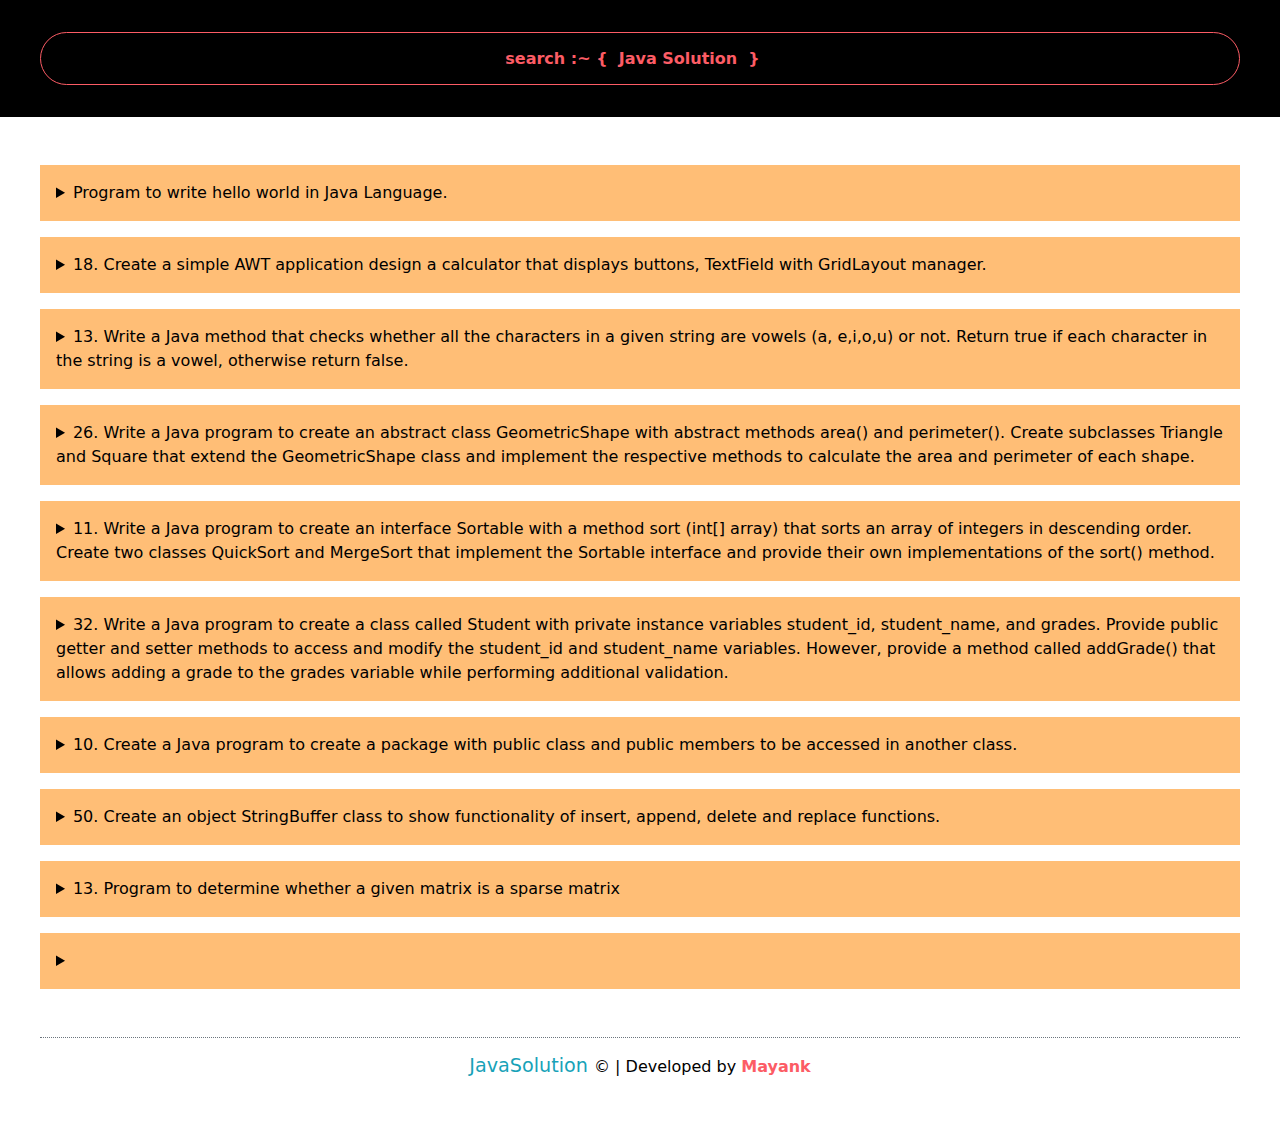
==== solution.html @ 36832c14 "Update ./solution" ====
<!DOCTYPE html>
<!--
-   JavaSolution
-   https://github.com/MayankDevil/
-   Developed by Mayank
-   HTML : ./solution.html
-->
<html lang="en">

<head>
    <meta charset="UTF-8">
    <meta http-equiv="X-UA-Compatible" content="IE=edge">
    <meta name="viewport" content="width=device-width, initial-scale=1.0">
    <title> MayankDevil </title>
    <!--
        ---------
        | style |
        ---------
    -->
    <link rel="stylesheet" href="css/style.css">
</head>

<body>
    <!--
        --------
        | main |
        --------
    -->
    <main>
        <!--
            [ serach section ]
        -->
        <section id="search">

            <div class="container">

                <!-- <div id="pointer"> search&nbsp;:~ </div> -->

                <input type="search" name="search" id="bar" placeholder="search :~ {  Java Solution  }">

                <!-- <a href="https://github.com/MayankDevil." class="btn"> About </a> -->

            </div>

        </section>
        <!--
            [ content section ]
        -->
        <section id="content">

            <div class="container">
            <!--
                -   #content .container target
                -
                -
            -->
            </div>

        </section>
        <!--
            [ footer section ]
        -->
        <footer id="footer">
            
            <div class="container">

                <a href="https://github.com/MayankDevil/" class="brand-name"> JavaSolution </a>
                
                &copy; | Developed by
                
                <a href="https://mastermayank.w3spaces.com" class="author">Mayank</a>
                        
            </div>
        
        </footer>


    </main>
    <!--
        ----------
        | script |
        ----------
    -->
    <script src="js/programData.js"></script>
    <script src="js/script.js"></script>
    
</body>

</html>
<!-- the end -->
---- css/style.css ----
/*
-   JavaSolution
-   https://github.com/MayankDevil/
-   Developed by Mayank
-   CSS : ./css/style.css
*/
*{
    user-select: none;
    margin:0;
    padding: 0;
    font-family:system-ui,-apple-system,"Segoe UI",Roboto,"Helvetica Neue","Noto Sans","Liberation Sans",Arial,sans-serif,"Apple Color Emoji";
    color:var(--gary);
    text-decoration: none;
    border: none;
    outline: none;
    box-sizing: border-box;
}
:root
{
    --white: #fffbfb;
    --black:#000000;
    --blue:#17a2b8;
    --red:#fc5c65;
    --green:#16a085;
    --gold:#ffbe76;
    --dark:#343a40;
    --light:#f8f9fa;
    --gray:#6c757d;
}
::-webkit-scrollbar
{
    width: 10px;
    background: transparent;
}
::-webkit-scrollbar-thumb
{
    background: var(--dark);
}
::placeholder
{
    color:var(--red);
}
::selection
{
    color:var(--light);
    background: var(--red);
}
/*
    comman css -----------------
*/
.container
{
    max-width: 1200px;
    margin: 0 auto;
}
h1
{
    padding: 1rem 0;
    color: var(--black);
    font-weight: normal;
    line-height: 2.5rem;
}
h2
{
    padding: 1rem;
    font-weight: normal;
    color: var(--black);
}
h3
{
    padding: 1rem;
    font-weight: normal;
}
p
{
    padding: 1rem;
    font-size: 1rem;
    line-height: 1.5rem;
    color:var(--dark);
}
img
{
    width: 100%;
    height: auto;
    padding: 1rem;
    object-fit: contain;
}
.btn
{
    display: inline-block;
    padding: 1rem;
    font-size: 1rem;
    color: var(--light);
    background: var(--red);
    border-radius: 1rem;
}
.btn:hover
{
    opacity: 0.9;
    box-shadow: 1px 1px 5px var(--gray);
}
/*
    header css ------------------
*/
#header
{
    margin: 3rem auto;
}
#header > .container
{
    display: flex;
    align-items: center;
    justify-content: space-between;
    padding: 1rem;
}
#header .container #brand-name
{
    font-size: 1.2rem;
    font-weight: bold;
    color:var(--dark)
}
#header .container #nav a
{
    display: inline-block;
    padding: 1rem;
    font-size: 1rem;
    font-weight: 500;
    color:var(--blue);
}
#header .container #nav a:hover
{
    color:var(--red);
}
/*
    introduction css --------------
*/
#intro
{
    margin: 3rem auto;
}
#intro > .container
{
    padding: 1rem 2rem;
    background: var(--gold);
    border-radius: 1rem;
    box-shadow: 1px 1px 5px var(--gray);
}
#intro .container .row
{
    display: grid;
    grid-template-columns: 1fr 1fr;
}
#intro .container .row .col:first-child
{
    display: flex;
    flex-flow: row wrap;
    align-items: center;
}
#intro .container .row .col:last-child
{
    background: var(--gold) url(../data/connection.png) no-repeat;
    background-size: cover;
    background-blend-mode:luminosity;
}
#intro .container .row .col:first-child .btn
{
    margin:2rem 0;
}
/*
    feature css ----------------------
*/
#feature
{
    margin: 3rem auto;
    background: var(--light);
}
#feature > .container
{
    padding: 1rem;
    border-radius: 1rem;
}
#feature .container .row
{
    display: grid;
    grid-gap:1rem;
    grid-template-columns: repeat(3,1fr);
    padding: 1rem;
}
#feature .container .row .col-4
{
    padding: 1rem;
    border:3px solid var(--green);
    border-radius: 1rem;
}
#feature .container .row .col-4:hover
{
    box-shadow: 2px 2px 10px var(--gray);
}
/*
    about css ------------------------
*/
#about
{
    margin:3rem auto;
}
#about .container .row
{
    display: grid;
    align-items: center;
    grid-template-columns: 1fr 1fr;
}
#about .container .row .col:last-child
{
    padding: 1rem;
    border-left: 1px dotted var(--blue);
}
#about .container .row .col .btn
{
    margin: 1rem;
}
/*
    search css -----------------------
*/
#search
{
    padding: 1rem;
    background:var(--black);
}
#search > .container
{
    width: 100%;
    margin:1rem auto;
}
#search #bar
{
    width: 100%;
    padding:1rem 10px;
    text-align: center;
    font-size: 1rem;
    font-weight: bold;
    color: var(--blue);
    background:transparent;
    border: 1px groove var(--red);
    border-radius: 2rem;
}
#search #pointer
{
    padding: 1rem;
    color:var(--red);
    font-weight: bold;
    background: transparent;
    border-radius:  1rem 0 0 1rem;
}
/*
    content css ----------------------
*/
#content
{
    margin: 3rem auto;
}
#content .container details
{
    margin: 1rem auto;
    background: var(--light);
}
#content .container details:hover
{
    box-shadow: 1px 1px 5px var(--dark);
}
#content .container details summary
{
    padding: 1rem;
    line-height: 1.5rem;
    background:var(--gold);
}
#content .container details summary div
{
    padding: 1rem 0;
}
#content .container details div .console
{
    user-select: text;
    margin: 2rem 1rem;
    /* font-size: 14px; */
    /* font-family:SFMono-Regular, Menlo, Monaco, Consolas, "Liberation Mono", "Courier New", monospace; */
    color: var(--black);
}
#content .container details div .output
{
    padding: 1rem;
    line-height: 2rem;
    color:var(--red);
}
/*
    footer css -----------------------
*/
#footer
{
    margin: 3rem auto;
}
#footer > .container
{
    padding: 1rem;
    font-size: 1rem;
    text-align: center;
    color:var(--black);
    border-top: 1px dotted var(--gray);
}
#footer .brand-name
{
    /* font-weight: bold; */
    font-size: 1.2rem;
    color: var(--blue);
}
#footer .author
{
    font-weight: 600;
    color:var(--red);
}
/*
    [ RESPONSIVE ] ===================
*/
@media screen and (max-width:1200px)
{
    .container
    {
        padding: 0 2rem;
    }
    #header > .container
    {
        padding: 1rem 2rem;
    }
    #intro > .container
    {
        margin: 0 1rem;
        padding: 1rem;
        border-radius: 1rem;
        box-shadow: 1px 1px 5px var(--gray);
    }
}
@media screen and (max-width:885px)
{
    .container
    {
        padding: 0 2rem;
    }
    h1
    {
        color: var(--black);
        line-height: 3rem;
        text-shadow: 1px 1px 5px vr(--light);
    }
    #intro > .container
    {
        padding: 1rem;
        background: var(--gold) url(../data/connection.png) no-repeat;
        background-size: -50% 100%;
        background-blend-mode:luminosity;
    }
    #intro .container .row
    {
        display: grid;
        grid-template-columns:1fr;
        padding: 1rem;
    }
    #intro .container .row .col:last-child
    {
        display: none;
    }
    #feature .container .row
    {
        grid-gap:2rem;
        grid-template-columns: 1fr;
        grid-template-rows: repeat(3,1fr);
    }
    #about .container .row
    {
        grid-template-columns: 1fr;
    }
    #about .container .row .col:first-child
    {
        height: 80%;
    }
    #about .container .row .col:last-child
    {
        border-left: 3px dotted var(--blue);
        grid-row:1/2;
        padding: 0;
    }
    #content .container
    {
        padding:0 1rem;
    }
}
@media screen and (max-width:600px)
{
    #header
    {
        margin: 1rem auto;
    }
    #header > .container
    {
        display: grid;
        padding: 0 1rem;
    }
    #header .container #brand-name
    {
        width: 100%;
        padding: 1rem;
    }
    #header .container #nav
    {
        display: flex;
        justify-content: flex-end;
        width: 100%;
        text-align: right;
    }
    #intro .container .row
    {
        padding: 1rem 0;
    }
    #feature .container .row
    {
        padding: 1rem 0;
    }
    #about .container .row .col:last-child
    {
        grid-row:2/3;
    }
    #search > .container
    {
        padding: 0 1rem;
    }
    #content .container
    {
        padding:0 10px;
    }
    #footer > .container
    {
        padding: 0 2rem;
        text-align: left;
        border:none;
    }   
}
/*
    the end ==========================
*/
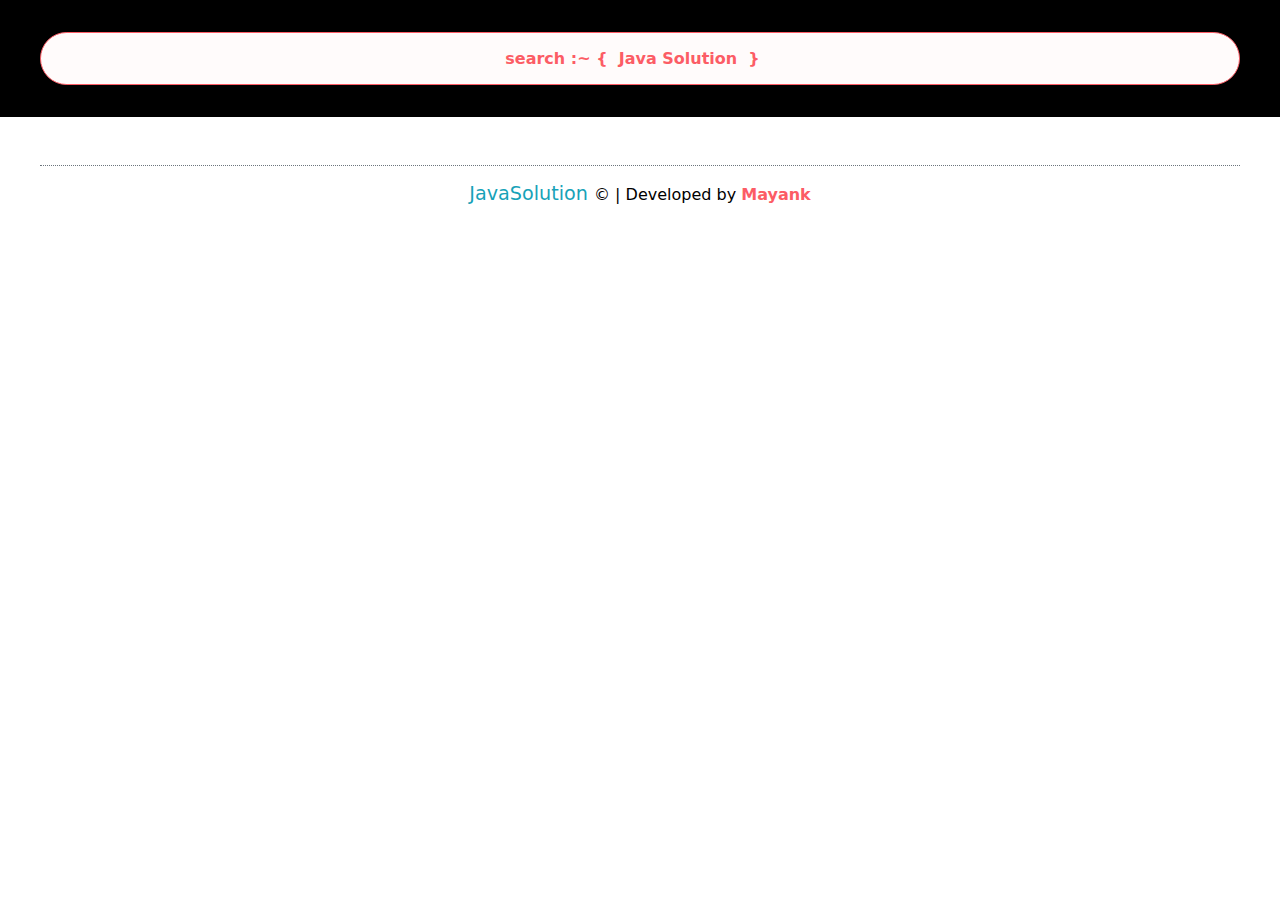
==== commit edfcba3f: "Update ./solution.html" ====
--- a/solution.html
+++ b/solution.html
@@ -81,7 +81,14 @@
         | script |
         ----------
     -->
-    <script src="js/programData.js"></script>
+    <script src="js/programData7.js"></script>
+    <script src="js/programData6.js"></script>
+    <script src="js/programData5.js"></script>
+    <script src="js/programData4.js"></script>
+    <script src="js/programData3.js"></script>
+    <script src="js/programData2.js"></script>
+    <script src="js/programData1.js"></script>
+    <script src="js/programData0.js"></script>
     <script src="js/script.js"></script>
     
 </body>
--- a/css/style.css
+++ b/css/style.css
@@ -71,6 +71,12 @@
     padding: 1rem;
     font-weight: normal;
 }
+h4
+{
+    padding: 1rem;
+    text-align: right;
+    color:var(--green);
+}
 p
 {
     padding: 1rem;
@@ -239,7 +245,7 @@
     font-size: 1rem;
     font-weight: bold;
     color: var(--blue);
-    background:transparent;
+    background:var(--white);
     border: 1px groove var(--red);
     border-radius: 2rem;
 }
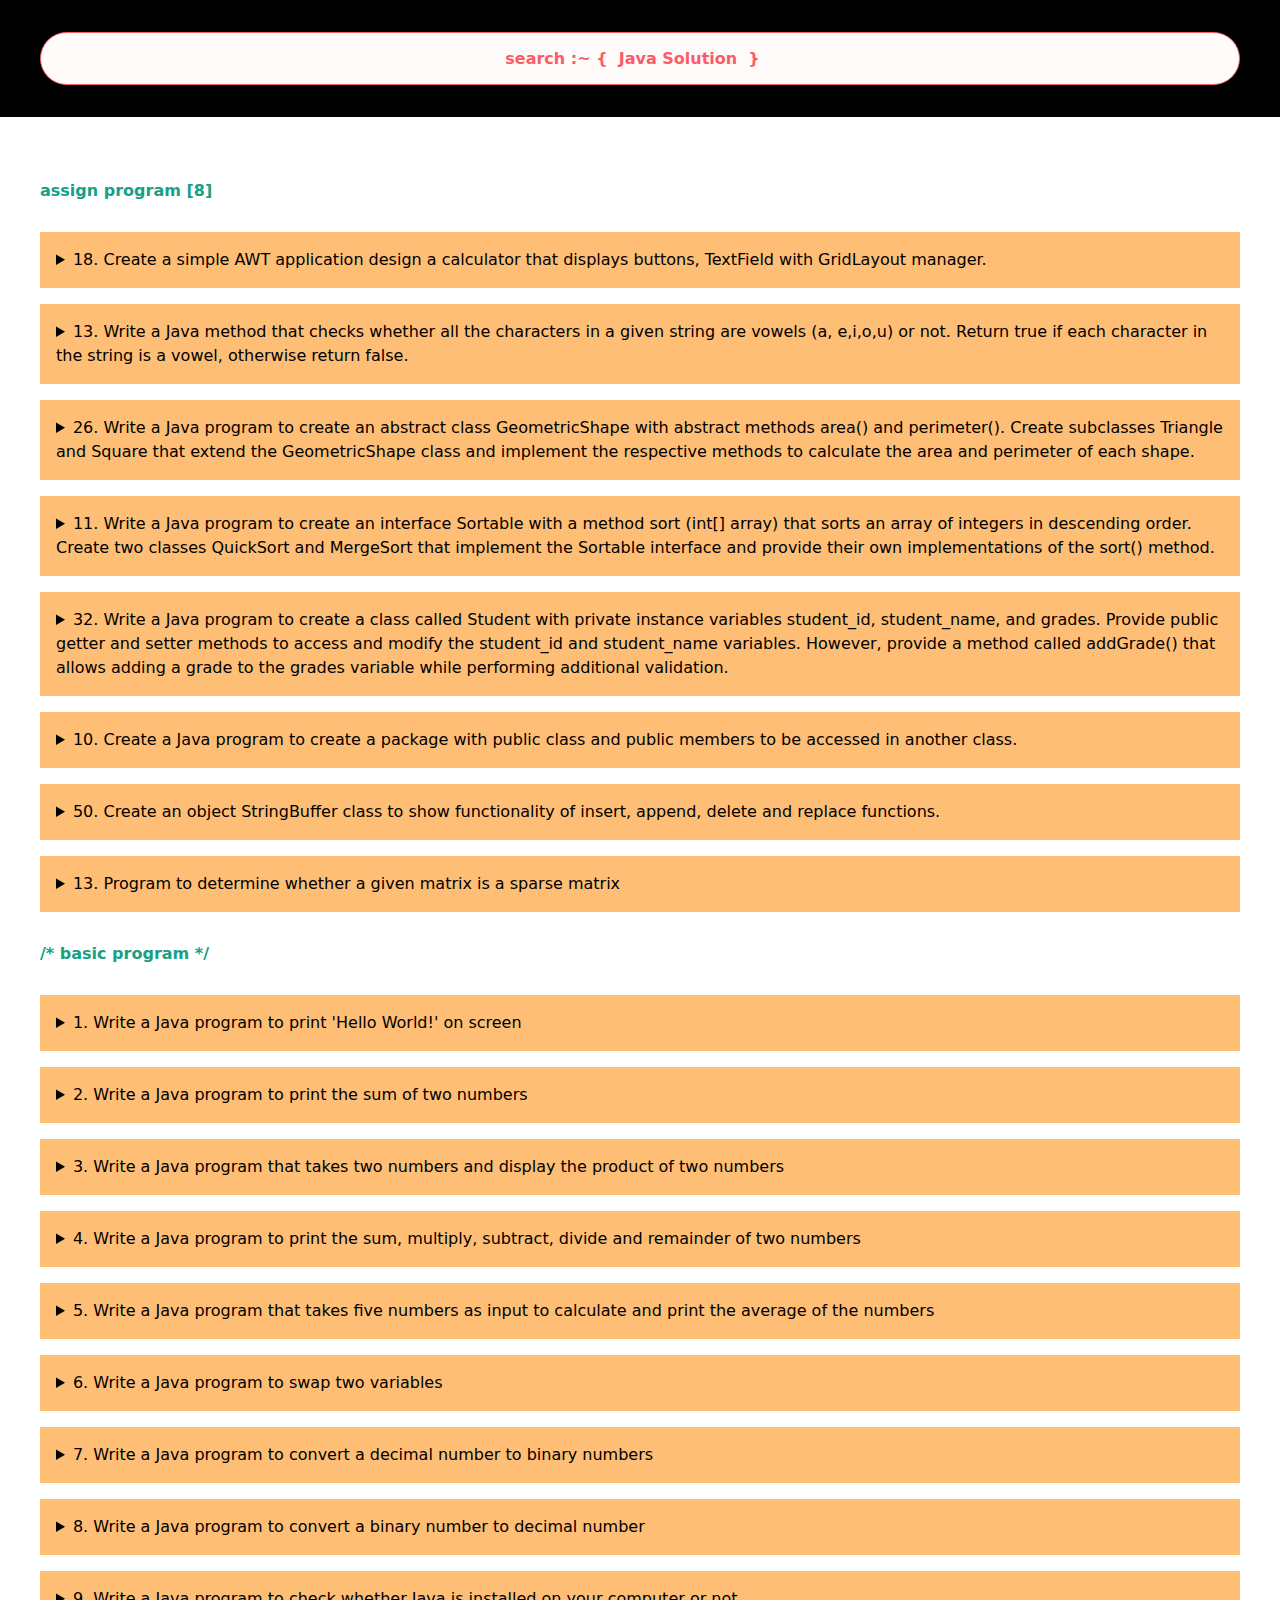
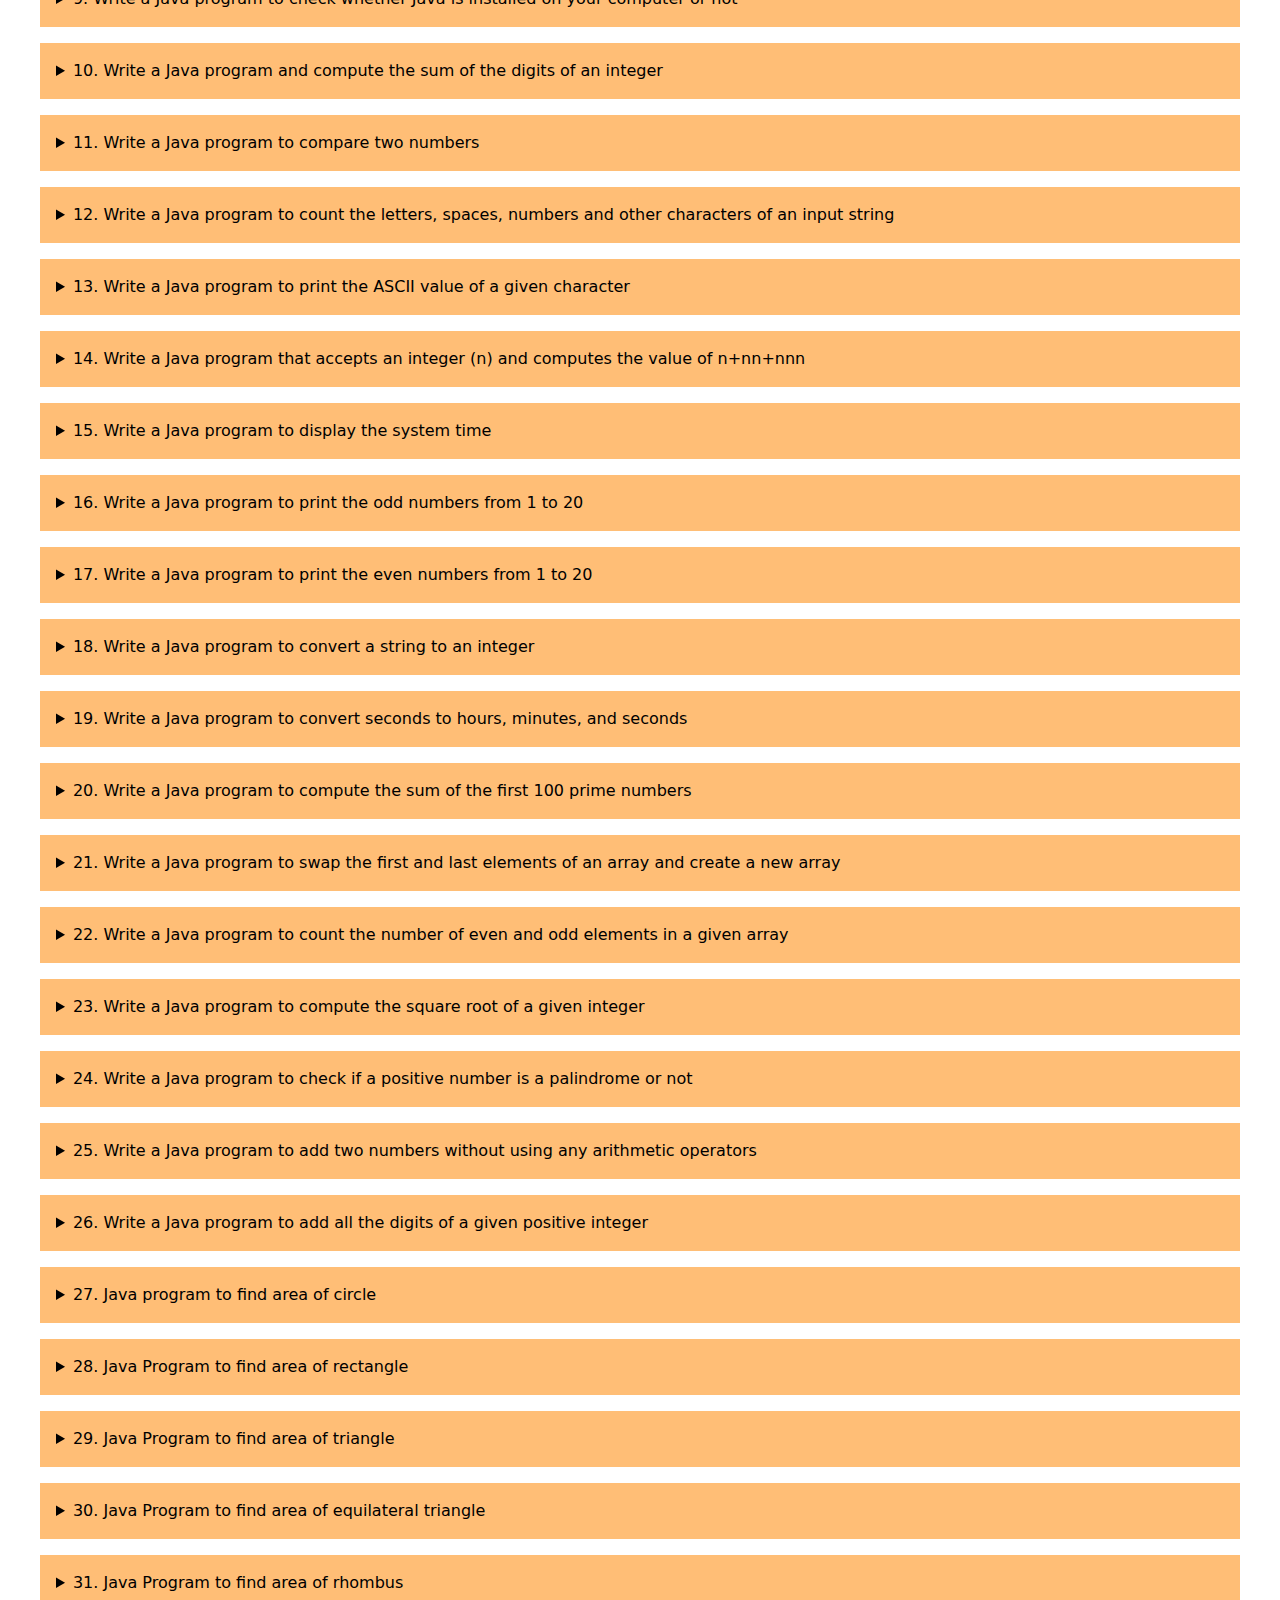
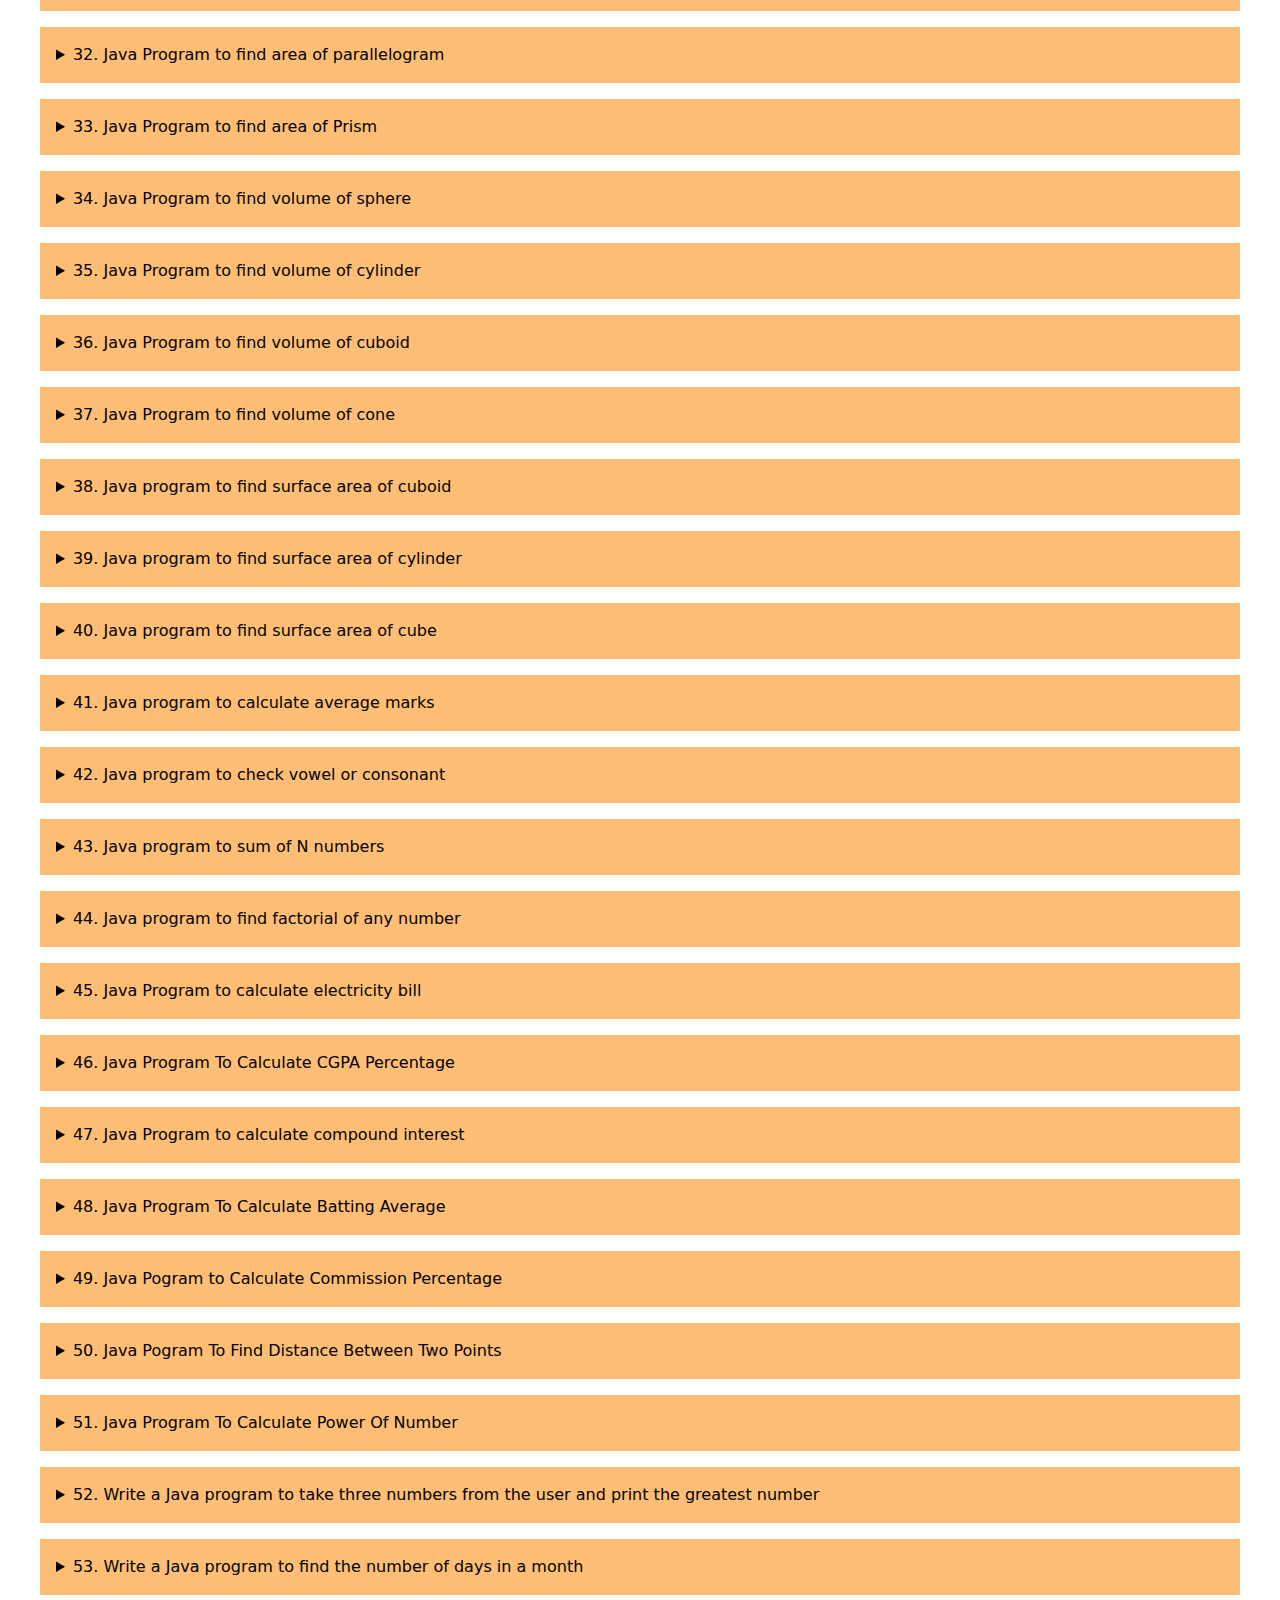
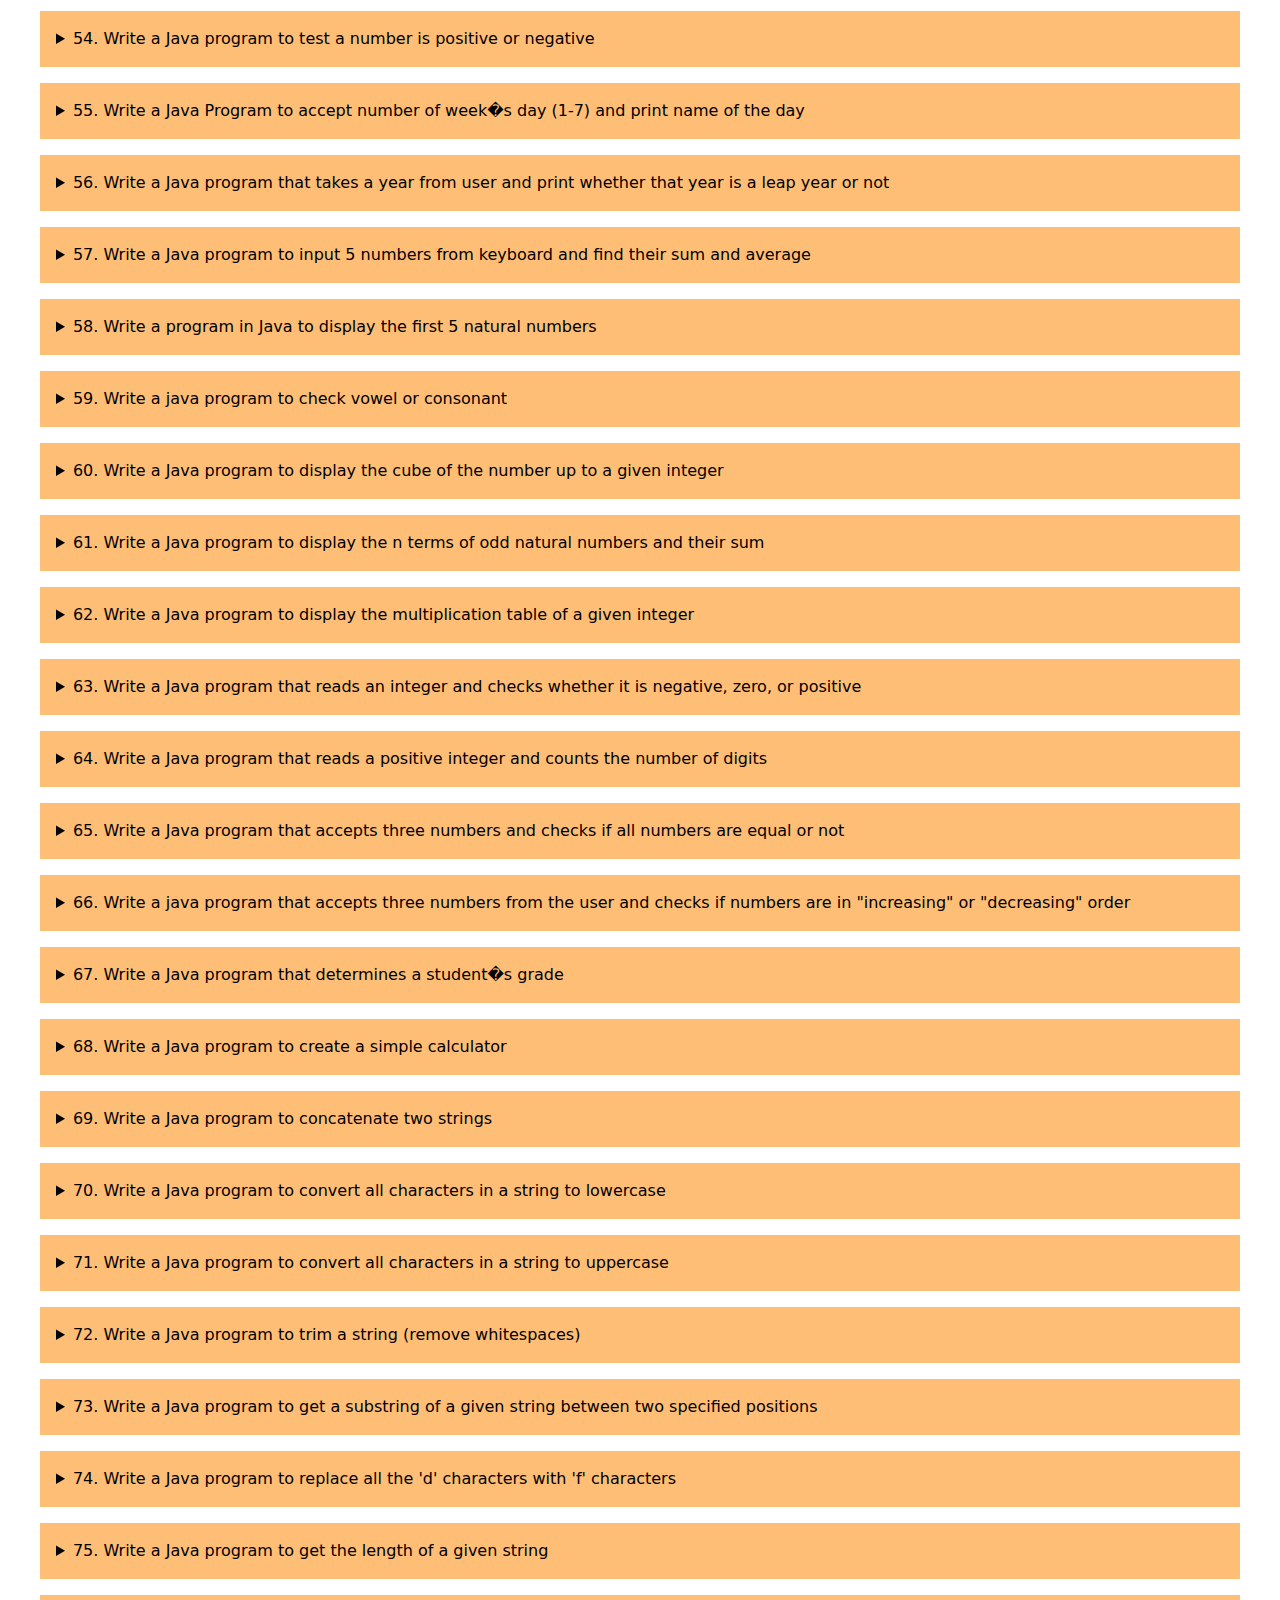
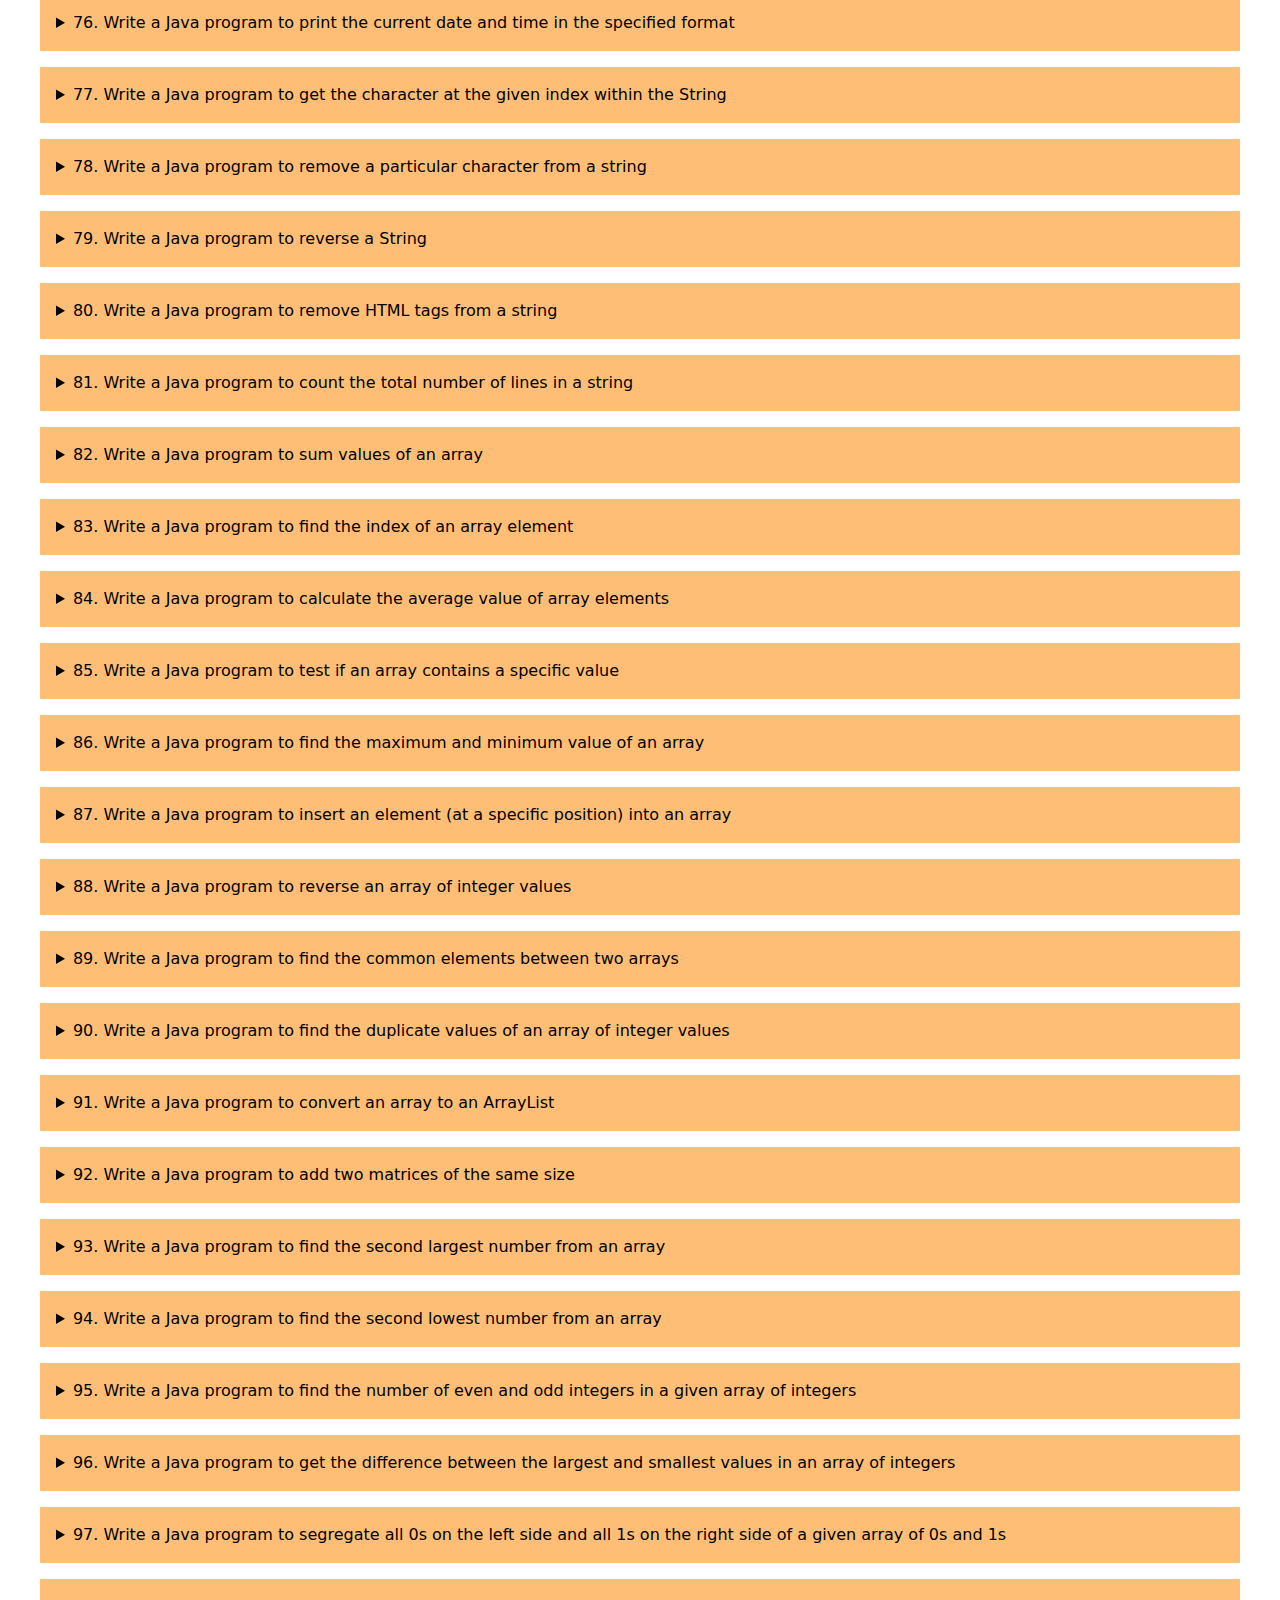
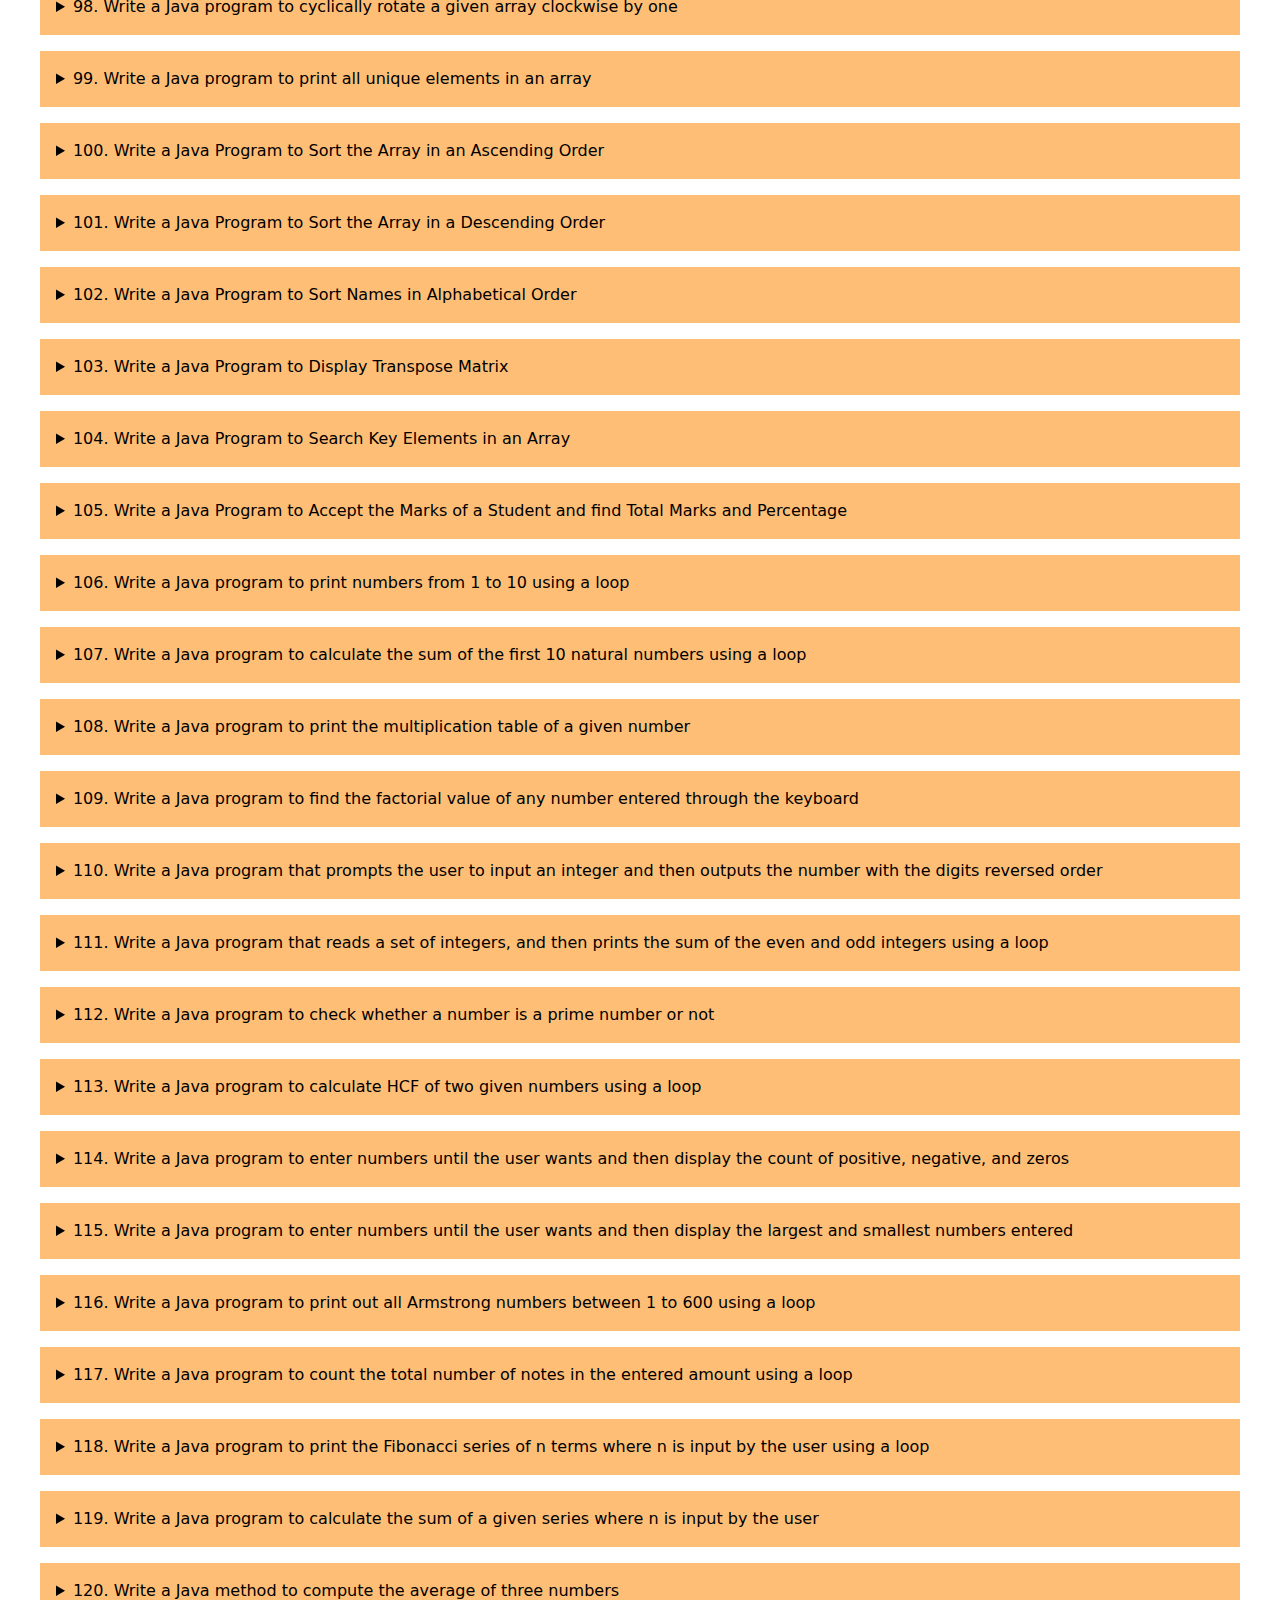
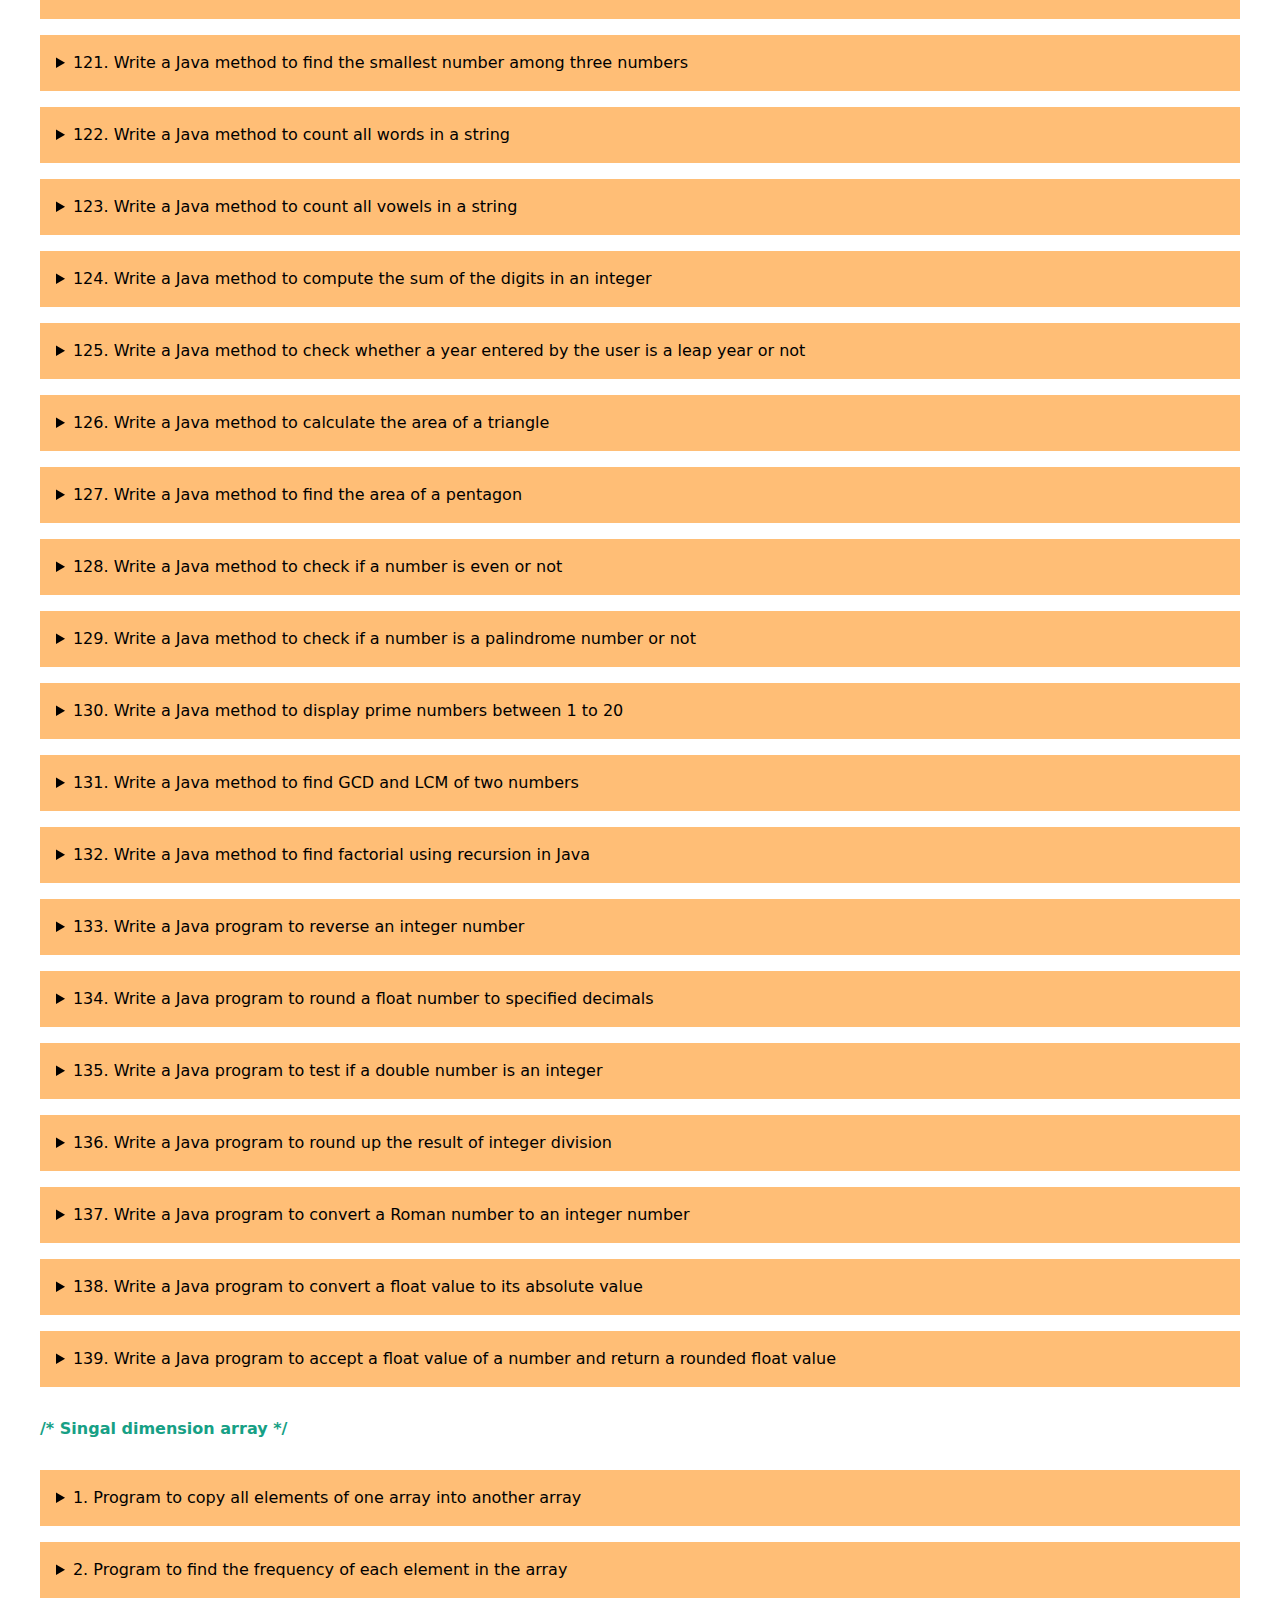
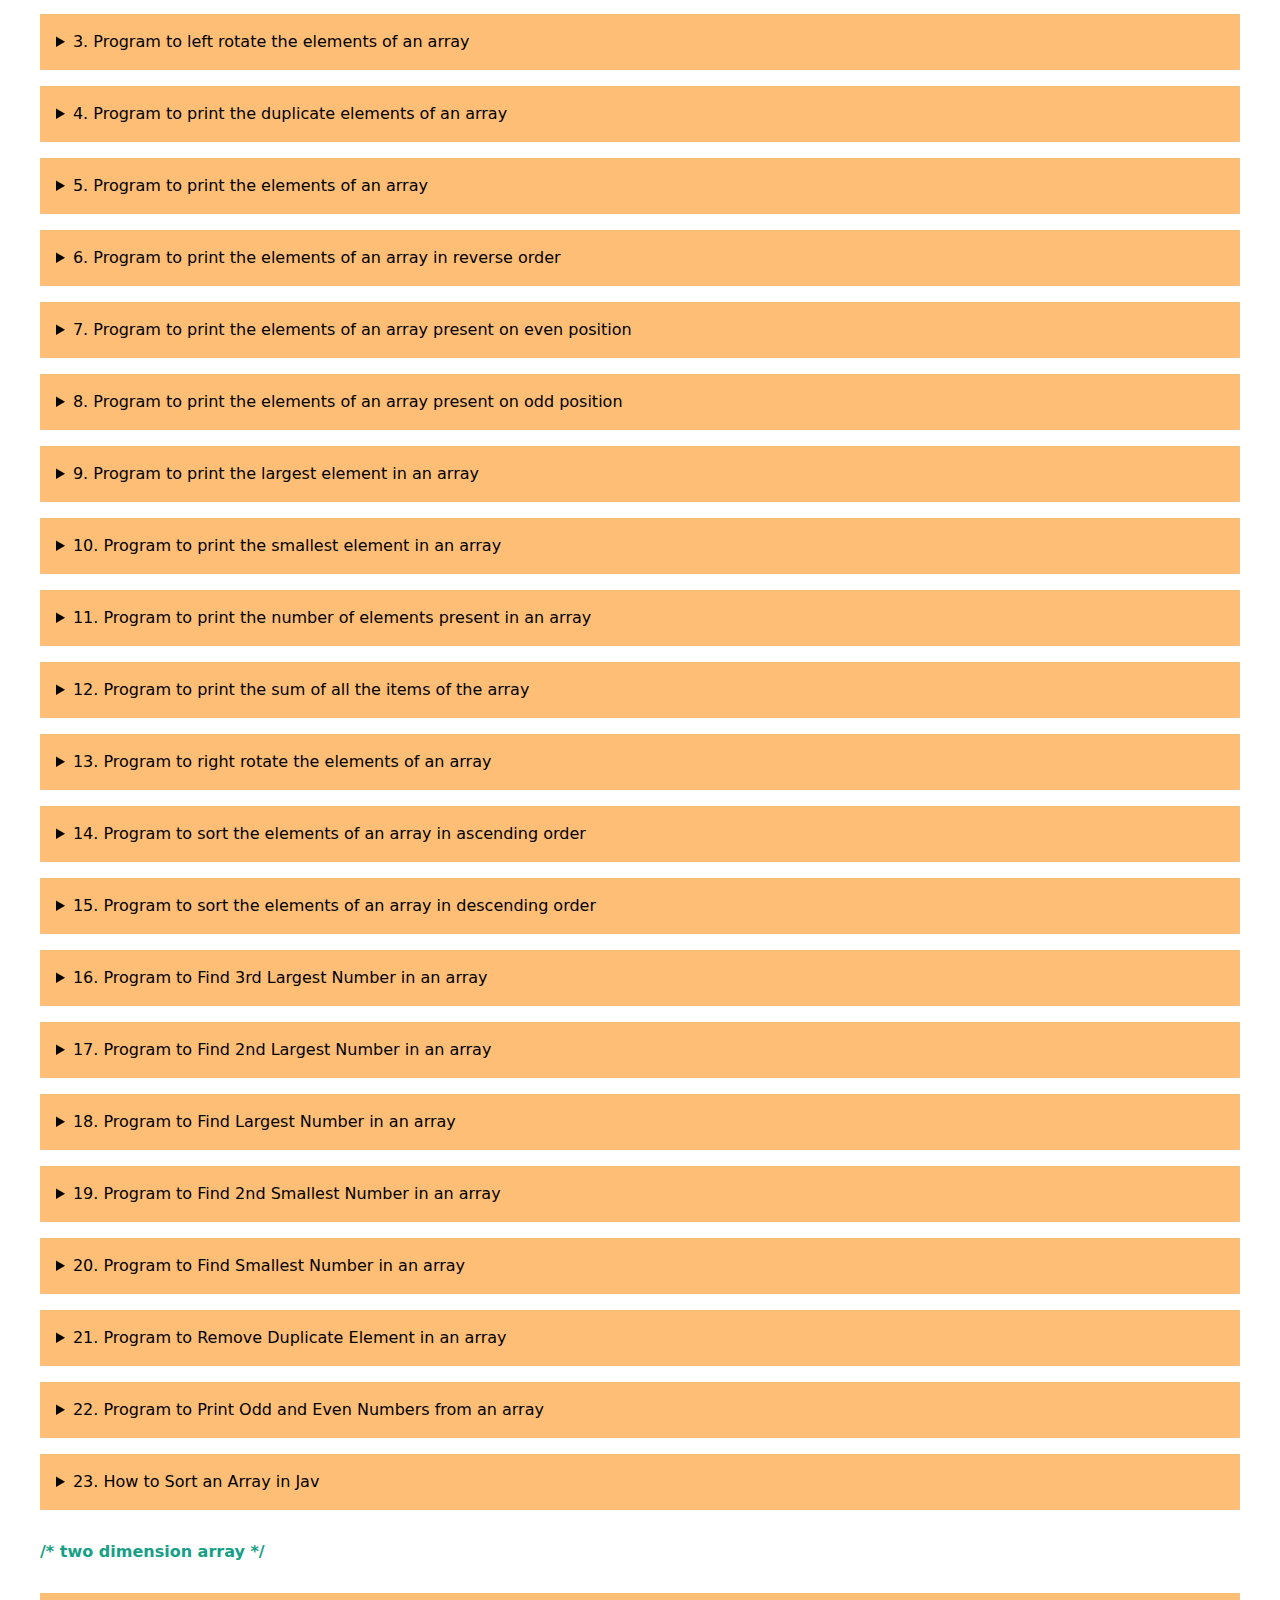
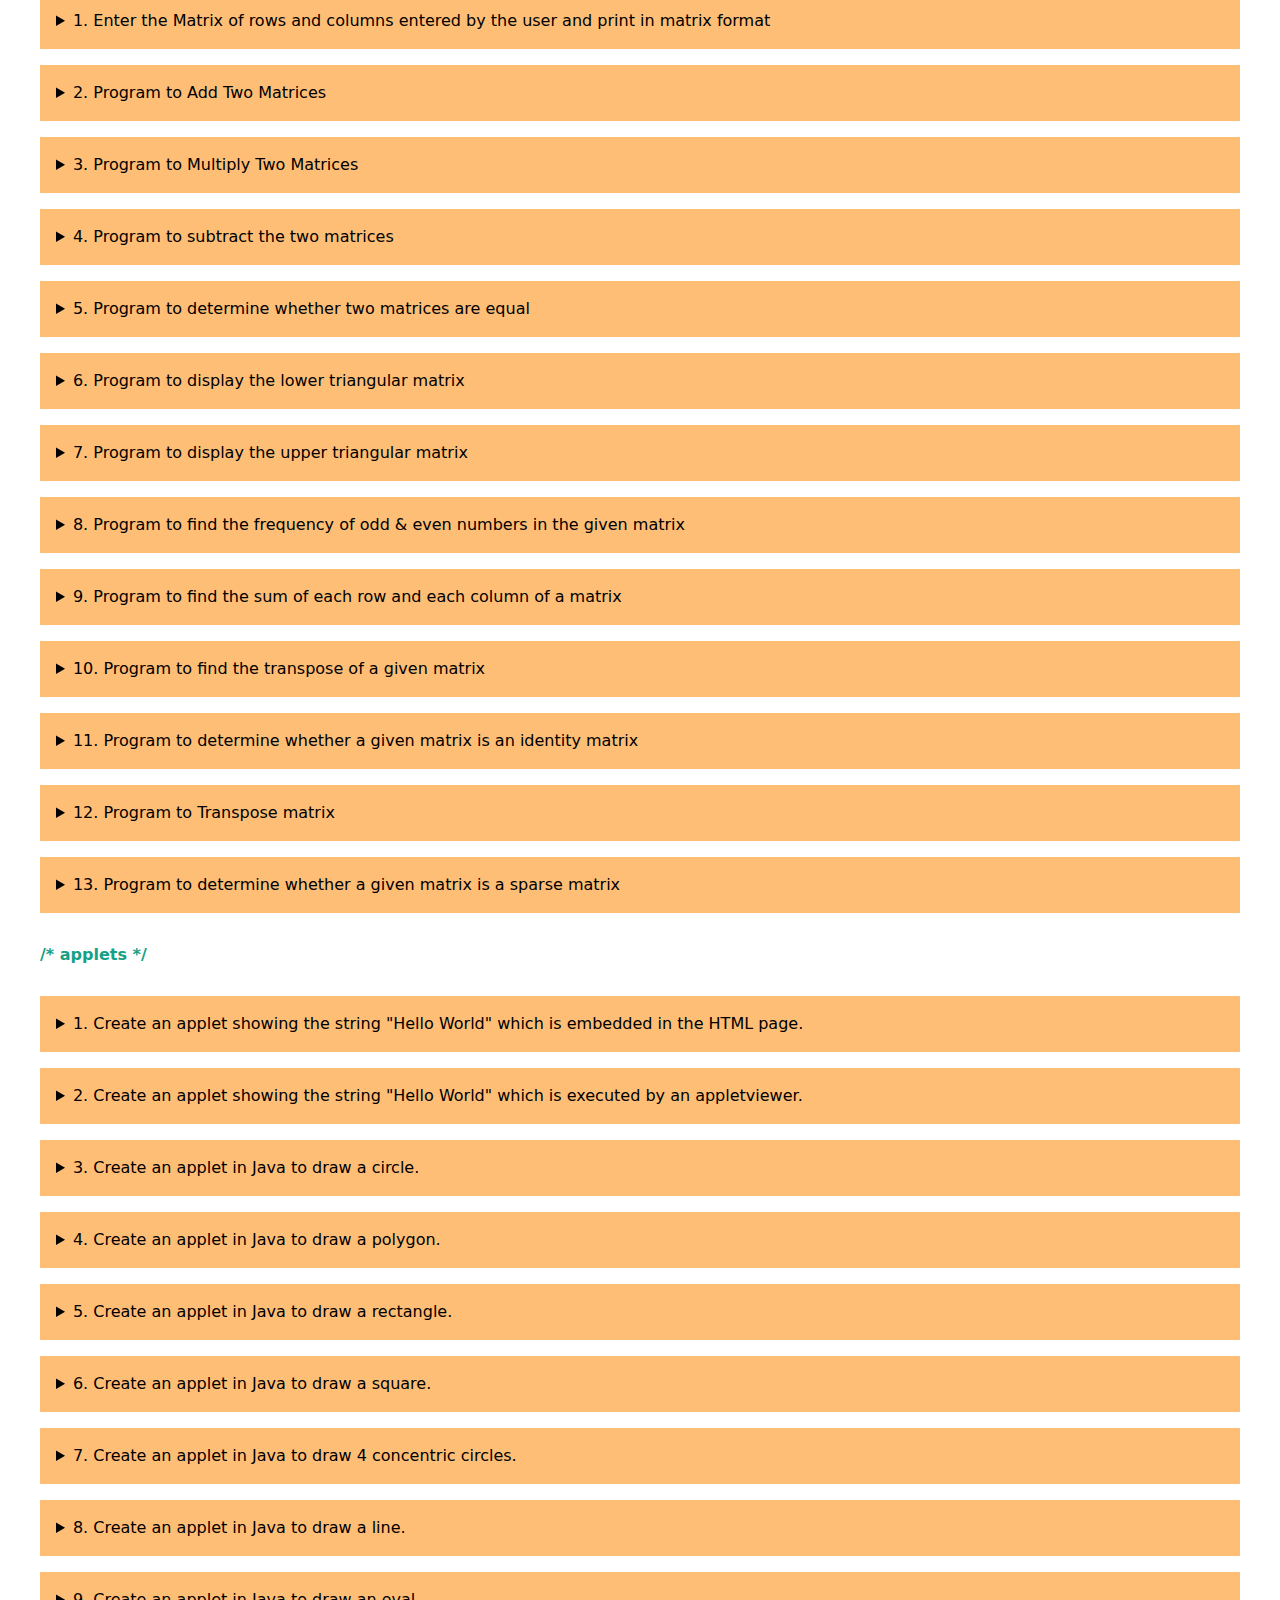
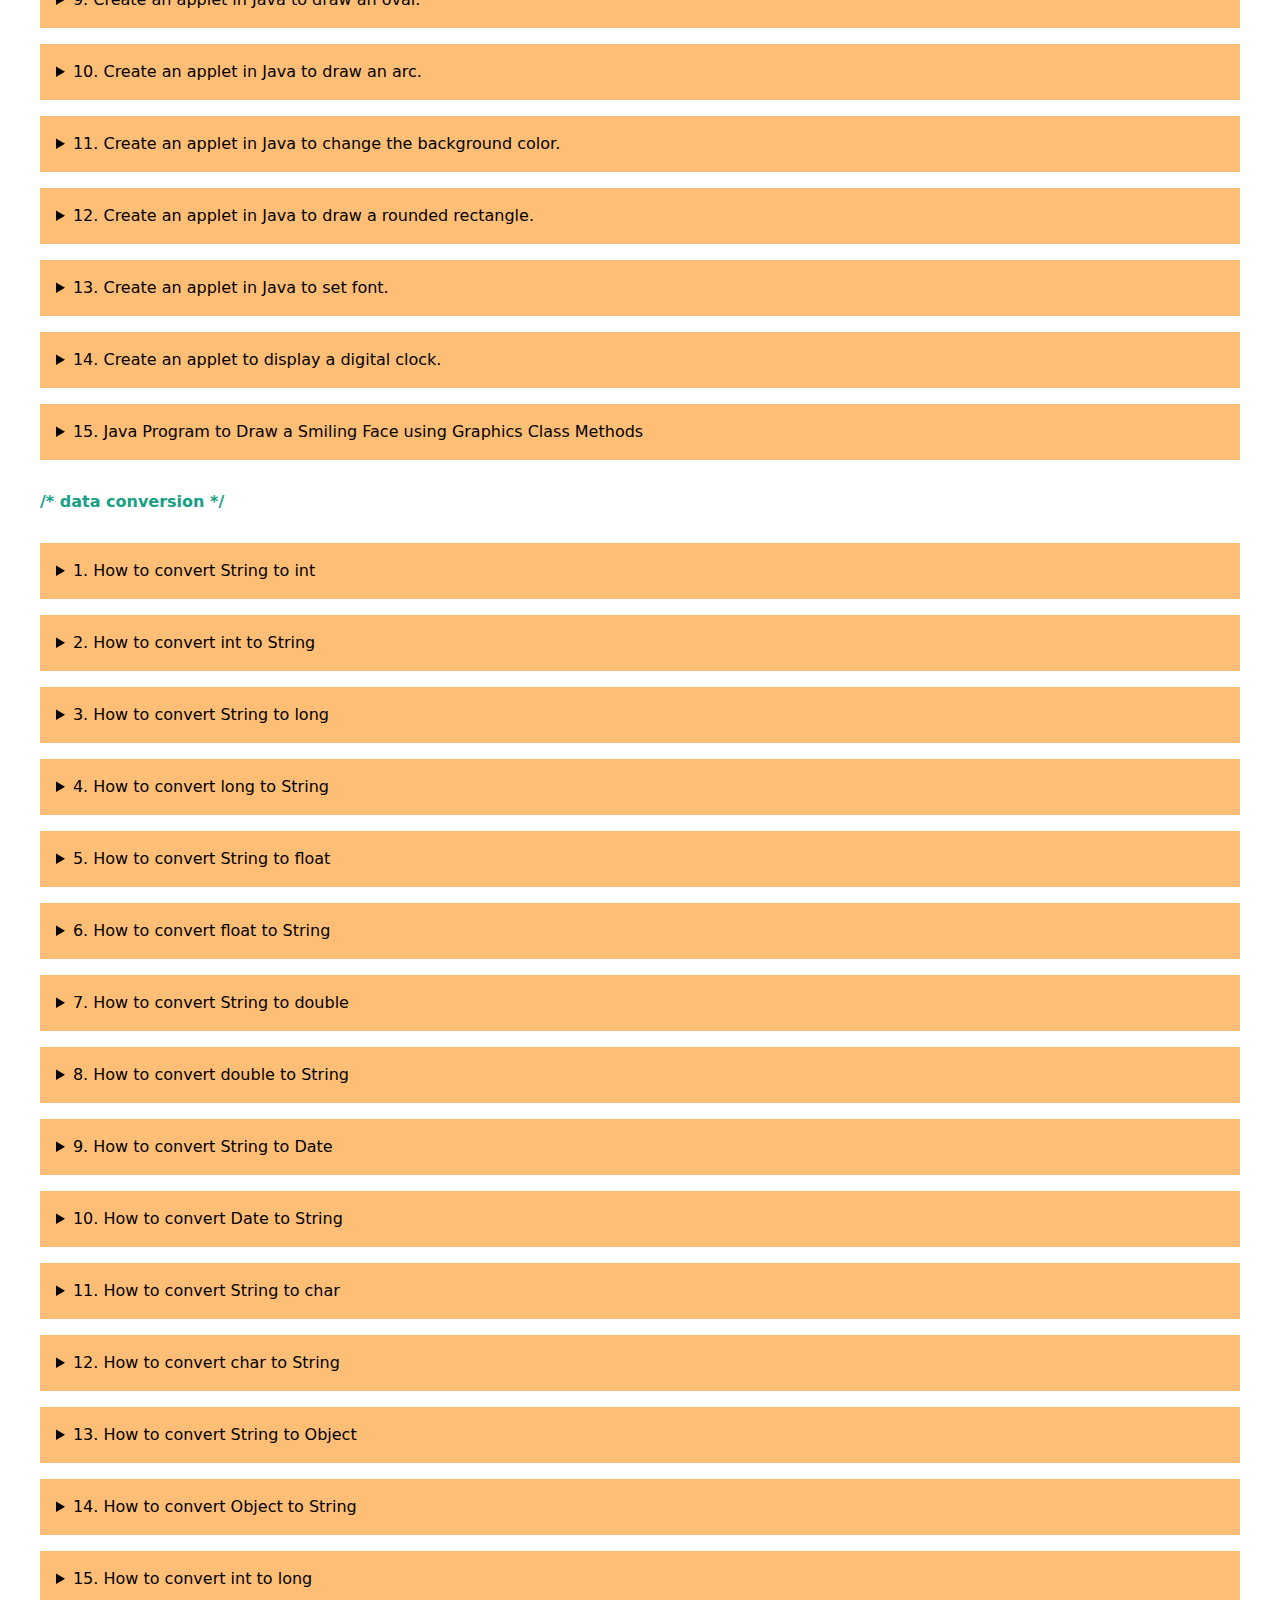
==== commit 311ce590: "Update ./solution" ====
--- a/solution.html
+++ b/solution.html
@@ -3,7 +3,7 @@
 -   JavaSolution
 -   https://github.com/MayankDevil/
 -   Developed by Mayank
--   HTML : ./solution.html
+-   HTML : ./traversal.html
 -->
 <html lang="en">
 
@@ -18,6 +18,7 @@
         ---------
     -->
     <link rel="stylesheet" href="css/style.css">
+    <!-- <link rel="stylesheet" href="css/overwrite.css"> -->
 </head>
 
 <body>
@@ -81,6 +82,16 @@
         | script |
         ----------
     -->
+    <script src="js/programData17.js"></script>
+    <script src="js/programData16.js"></script>
+    <script src="js/programData15.js"></script>
+    <script src="js/programData14.js"></script>
+    <script src="js/programData13.js"></script>
+    <script src="js/programData12.js"></script>
+    <script src="js/programData11.js"></script>
+    <script src="js/programData10.js"></script>
+    <script src="js/programData9.js"></script>
+    <script src="js/programData8.js"></script>
     <script src="js/programData7.js"></script>
     <script src="js/programData6.js"></script>
     <script src="js/programData5.js"></script>
@@ -89,7 +100,9 @@
     <script src="js/programData2.js"></script>
     <script src="js/programData1.js"></script>
     <script src="js/programData0.js"></script>
+    <!-- (  ) -->
     <script src="js/script.js"></script>
+    <!-- <script src="js/traversal.js"></script> -->
     
 </body>
 
--- a/css/style.css
+++ b/css/style.css
@@ -73,8 +73,7 @@
 }
 h4
 {
-    padding: 1rem;
-    text-align: right;
+    padding: 1rem 0;
     color:var(--green);
 }
 p
